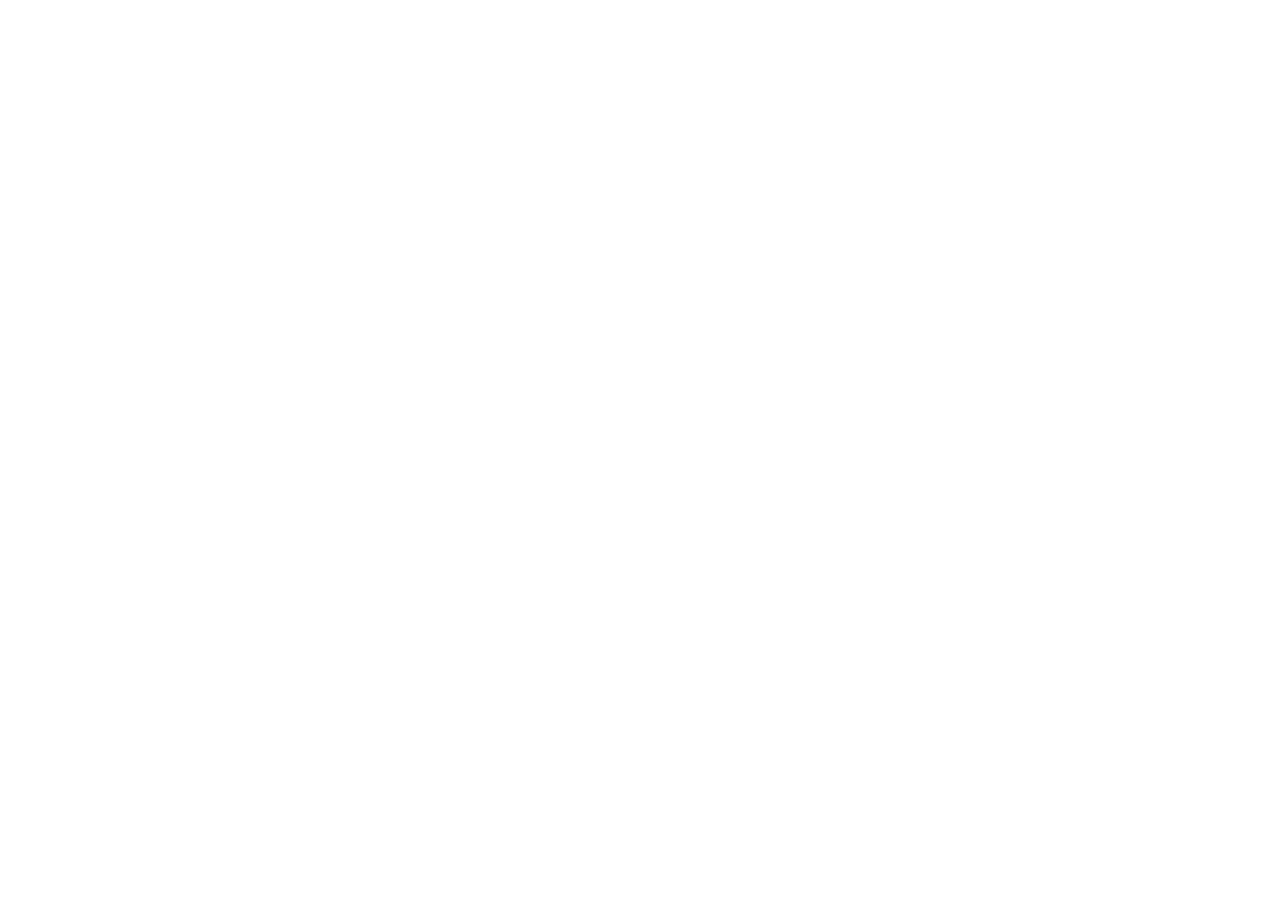
==== index.html @ d4e6cc29 "update" ====
<!DOCTYPE html>
<html lang="pl">
  <head>
    <meta charset="UTF-8" />
    <meta name="be-online" content="Kreatywne Studio Tworzenia Stron Internetowych" />
    <meta name="viewport" content="width=device-width, initial-scale=1.0" />
    <title>Main</title>
    <link
      rel="stylesheet"
      href="https://cdnjs.cloudflare.com/ajax/libs/modern-normalize/2.0.0/modern-normalize.min.css"
      integrity="sha512-4xo8blKMVCiXpTaLzQSLSw3KFOVPWhm/TRtuPVc4WG6kUgjH6J03IBuG7JZPkcWMxJ5huwaBpOpnwYElP/m6wg=="
      crossorigin="anonymous"
      referrerpolicy="no-referrer"
    />
    <link rel="preconnect" href="https://fonts.googleapis.com" />
    <link rel="preconnect" href="https://fonts.gstatic.com" crossorigin />
    <link
      href="https://fonts.googleapis.com/css2?family=Raleway:wght@800&family=Roboto:wght@400;500;700;900&display=swap"
      rel="stylesheet"
    />

    <link rel="stylesheet" href="./css/styles.css" />
  </head>
  <body></body>
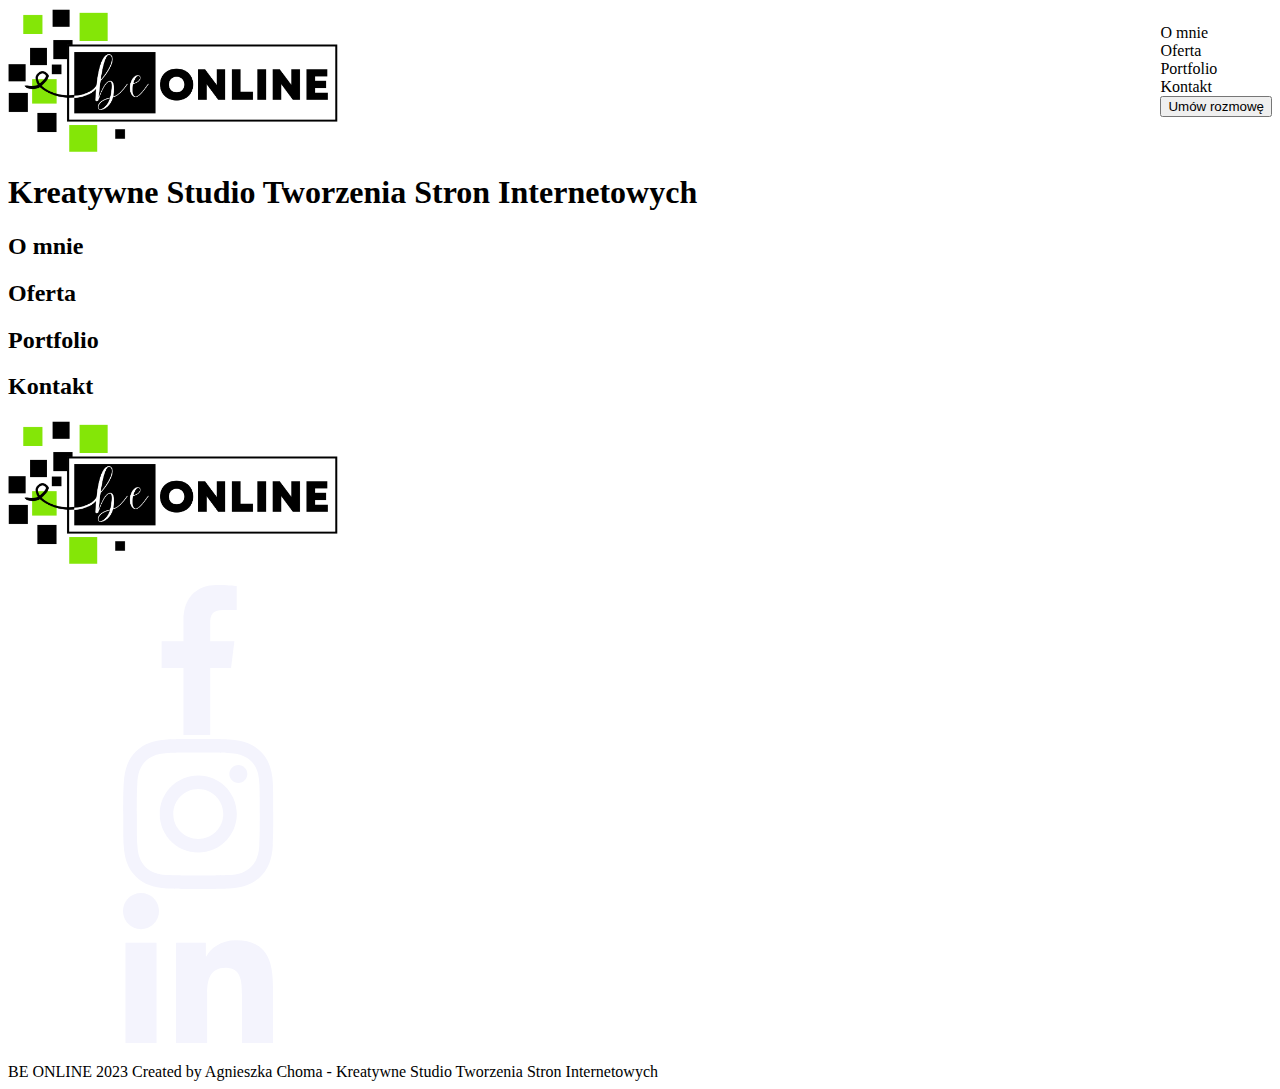
==== commit d99424d7: "update" ====
--- a/index.html
+++ b/index.html
@@ -4,7 +4,7 @@
     <meta charset="UTF-8" />
     <meta name="be-online" content="Kreatywne Studio Tworzenia Stron Internetowych" />
     <meta name="viewport" content="width=device-width, initial-scale=1.0" />
-    <title>Main</title>
+    <title>Kreatywne Studio Tworzenia Stron Internetowych </title>
     <link
       rel="stylesheet"
       href="https://cdnjs.cloudflare.com/ajax/libs/modern-normalize/2.0.0/modern-normalize.min.css"
@@ -21,4 +21,54 @@
 
     <link rel="stylesheet" href="./css/styles.css" />
   </head>
-  <body></body>+  <body>
+    <header>
+<img   src="./images/logo.png"
+alt="logo firmy"
+width="330"/> 
+<ul> <li>O mnie</li>
+  <li>Oferta</li>
+  <li>Portfolio</li>
+ 
+  <li>Kontakt</li>
+  <li><button type="button">Umów rozmowę</button></li>
+</ul>
+    </header>
+    <main>
+<section>
+  <h1>Kreatywne Studio Tworzenia Stron Internetowych</h1>
+</section><section>
+  <h2>O mnie</h2>  
+</section>
+<section>
+  <h2>Oferta</h2>  
+</section>
+<section>
+  <h2>Portfolio</h2>  
+</section>
+<section>
+  <h2>Kontakt</h2>  
+</section>
+    </main>
+    <footer><img   src="./images/logo.png"
+      alt="logo firmy"
+      width="330"/> 
+      <ul>
+     <li><a href="https://www.facebook.com/agnieszka.choma.965/" target="_blank" rel="noreferrer noopener"> <svg>
+        <use href="./images/symbol-defs.svg#icon-facebook"></use>
+      </svg></a></li>
+      <li><a href="https://www.instagram.com/droga.do.niezaleznosci/" target="_blank" rel="noreferrer noopener">
+        <svg>
+          <use href="./images/symbol-defs.svg#icon-instagram"></use>
+        </svg>
+      </a></li>
+      <li><a href="" target="_blank" rel="noreferrer noopener">
+        <svg>
+          <use href="./images/symbol-defs.svg#icon-linkedin"></use>
+        </svg>
+      </a></li>
+   </ul> 
+  <div>
+    BE ONLINE 2023 Created by Agnieszka Choma - Kreatywne Studio Tworzenia Stron Internetowych
+  </div></footer>
+  </body></html>--- a/css/styles.css
+++ b/css/styles.css
@@ -0,0 +1,10 @@
+:root{
+    --logo-color: #84E607;
+}
+ul{
+    list-style-type: none;
+}
+header{
+    display: flex;
+    justify-content: space-between;
+}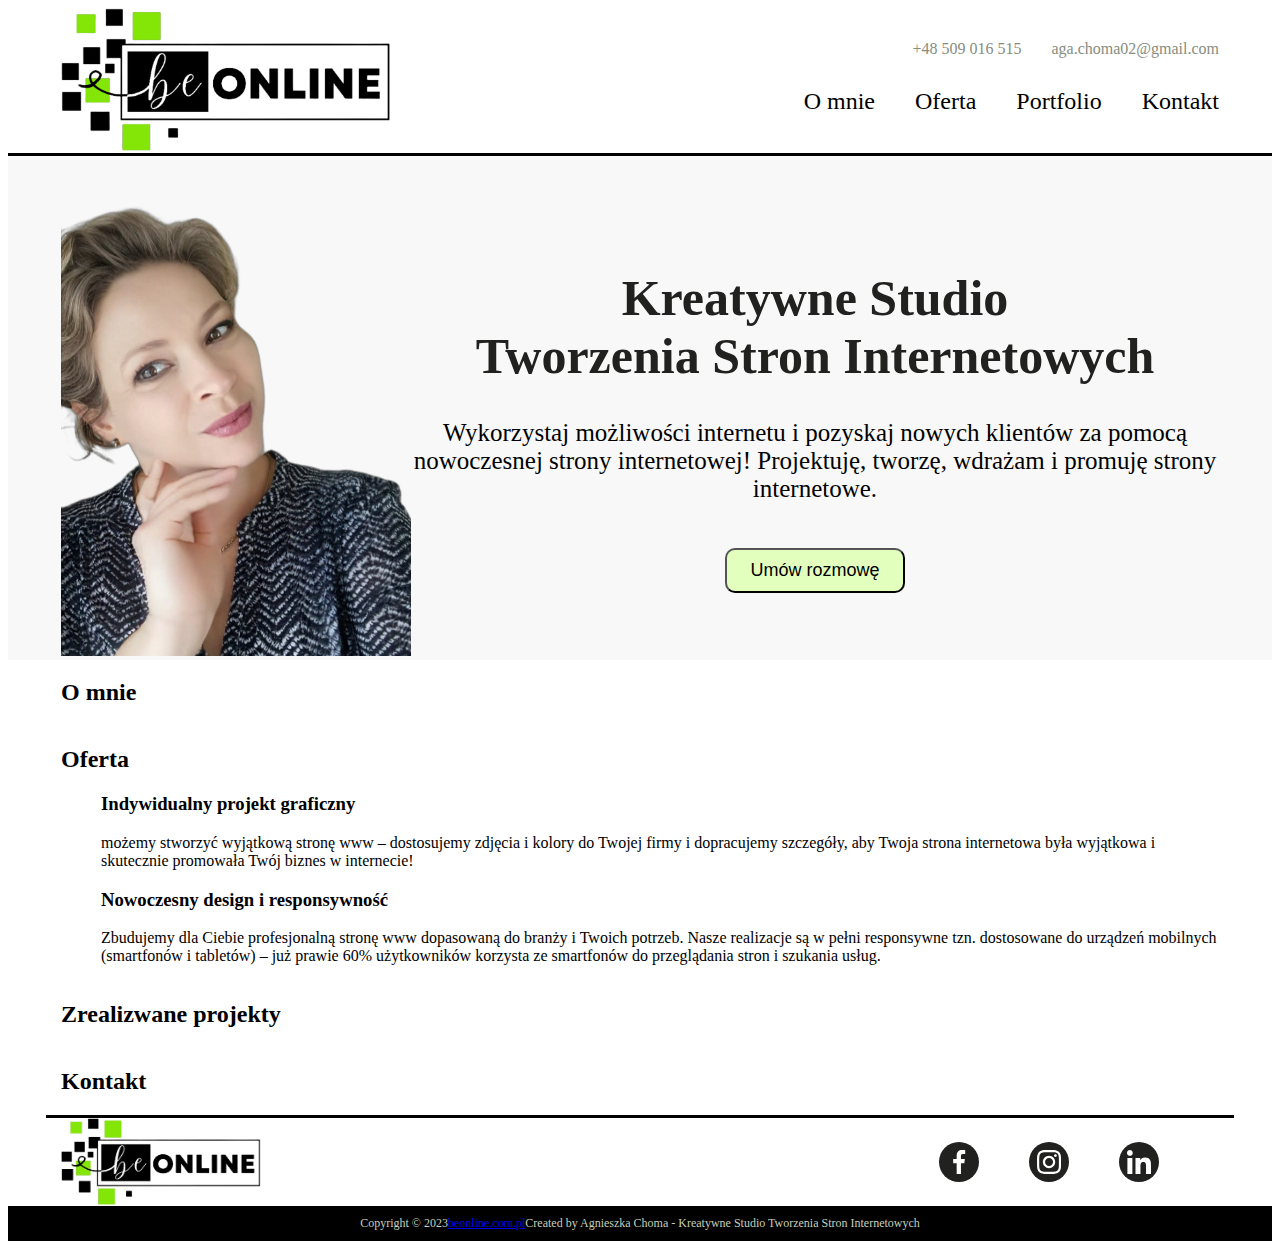
==== commit f813d4db: "update" ====
--- a/index.html
+++ b/index.html
@@ -22,53 +22,85 @@
     <link rel="stylesheet" href="./css/styles.css" />
   </head>
   <body>
-    <header>
-<img   src="./images/logo.png"
+    <header class="container">
+<img   src="./images/logo-transparent.png"
 alt="logo firmy"
-width="330"/> 
-<ul> <li>O mnie</li>
-  <li>Oferta</li>
-  <li>Portfolio</li>
- 
-  <li>Kontakt</li>
-  <li><button type="button">Umów rozmowę</button></li>
-</ul>
+width="330px"/> 
+<ul >
+  <li>
+<ul class="header-contect">
+  <li><a href="tel:+48509016515">+48 509 016 515</a></li>
+  <li><a href="mailto:aga.choma02@gmail.com">aga.choma02@gmail.com</a></li>
+</ul></li>
+<li><ul class="header-menu">
+  <li><a href="">O mnie</a></li>
+  <li><a href="">Oferta</a></li>
+  <li><a href="">Portfolio</a></li>
+  <li><a href="">Kontakt</a></li>
+</ul></li></ul>
     </header>
     <main>
-<section>
-  <h1>Kreatywne Studio Tworzenia Stron Internetowych</h1>
-</section><section>
+<section class="main-item">
+  <ul class="main container">
+    <li>
+ <img
+ src="./images/my-photo.png" 
+ alt="uśmiechnięta kobieta w upiętych blond włosach" 
+ width="350px"/>
+</li> <li class="main-text"><h1>Kreatywne Studio <br/>
+  Tworzenia Stron 
+  Internetowych</h1>
+<p>Wykorzystaj możliwości internetu i pozyskaj nowych klientów za pomocą nowoczesnej strony internetowej!
+   Projektuję, tworzę, wdrażam i promuję strony internetowe.</p>
+  
+<button class="main-button" type="button">Umów rozmowę</button>
+</li></ul></section>
+<section class="container">
   <h2>O mnie</h2>  
 </section>
-<section>
+<section class="container">
   <h2>Oferta</h2>  
+  <ul><li><h3>Indywidualny projekt graficzny</h3>
+    <p>możemy stworzyć wyjątkową stronę www
+      – dostosujemy zdjęcia i kolory do Twojej firmy i dopracujemy szczegóły, 
+      aby Twoja strona internetowa była wyjątkowa i skutecznie promowała Twój biznes w internecie!</p>
+  </li>
+<li><h3>Nowoczesny design i responsywność</h3><p>
+  Zbudujemy dla Ciebie profesjonalną stronę www dopasowaną do branży i Twoich potrzeb. 
+  Nasze realizacje są w pełni responsywne tzn. dostosowane do urządzeń mobilnych (smartfonów i tabletów) 
+  – już prawie 60% użytkowników korzysta ze smartfonów do przeglądania stron i szukania usług.</p></li>
+
+
+  </ul>
 </section>
-<section>
-  <h2>Portfolio</h2>  
+<section class="container">
+  <h2>Zrealizwane projekty</h2>  
 </section>
-<section>
+<section class="container">
   <h2>Kontakt</h2>  
 </section>
     </main>
-    <footer><img   src="./images/logo.png"
+    <section class="footer container">
+      <img   src="./images/logo-transparent.png"
       alt="logo firmy"
-      width="330"/> 
-      <ul>
-     <li><a href="https://www.facebook.com/agnieszka.choma.965/" target="_blank" rel="noreferrer noopener"> <svg>
+      width="200"/> 
+      <ul class="footer-sm">
+     <li><a href="https://www.facebook.com/agnieszka.choma.965/" target="_blank" rel="noreferrer noopener"> 
+      <svg class="footer-icon-sm">
         <use href="./images/symbol-defs.svg#icon-facebook"></use>
       </svg></a></li>
       <li><a href="https://www.instagram.com/droga.do.niezaleznosci/" target="_blank" rel="noreferrer noopener">
-        <svg>
+        <svg class="footer-icon-sm" >
           <use href="./images/symbol-defs.svg#icon-instagram"></use>
         </svg>
       </a></li>
       <li><a href="" target="_blank" rel="noreferrer noopener">
-        <svg>
+        <svg width="40px" height="40px" class="footer-icon-sm">
           <use href="./images/symbol-defs.svg#icon-linkedin"></use>
         </svg>
       </a></li>
-   </ul> 
-  <div>
-    BE ONLINE 2023 Created by Agnieszka Choma - Kreatywne Studio Tworzenia Stron Internetowych
-  </div></footer>
+   </ul> </section>
+  <footer class="last-footer">
+    Copyright © 2023<span>  </span><a href="beonline.com.pl">beonline.com.pl</a> <span>  </span>  Created by Agnieszka Choma - Kreatywne Studio Tworzenia Stron Internetowych
+  </footer>
   </body></html>--- a/css/styles.css
+++ b/css/styles.css
@@ -1,10 +1,120 @@
 :root{
     --logo-color: #84E607;
+    --background-green:#E2FFBE;
+    --background: #D4EDB5;
+    --background-grey: #F8F8F8;
+    --black: #000000;
+    --white: #FFFFFF;
+    --grey: #C6CFBB;
+    --dark-grey: #878D80; 
+    --mega-dark-grey:#212220; 
 }
+
 ul{
     list-style-type: none;
 }
+
+
+html{
+    box-sizing: border-box;
+    max-width: 1440px;
+    margin: auto;
+}
+section {
+    padding-top: 50px;
+  }
+.container {
+    margin: 0 auto;
+    padding: 0 15px;
+    overflow: hidden;
+    max-width: 1158px;
+  }
+/* ----- Nagłówek ----- */
 header{
     display: flex;
     justify-content: space-between;
-}+    padding: 10px;   
+}
+.header-contect{ display: flex;
+    gap: 30px;    justify-content: flex-end;
+    padding-top: 16px;
+
+}
+.header-contect a{text-decoration: none;
+font-size: 16px;
+color: var(--dark-grey);
+}
+.header-menu{display: flex;
+    gap: 40px;    justify-content: flex-end;
+padding-top: 30px;
+}
+.header-menu a{text-decoration: none;
+    font-size: 24px;
+    color: var(--black);
+}
+
+.header-menu a:hover, 
+.header-menu a:focus {
+    text-shadow: 1px 1px 2px var(--logo-color);}
+
+
+/* ----- Sekcja główna ------ */
+
+.main{display: flex;}
+.main-item{background: var(--background-grey);
+    border-top: 3px solid var(--black);}
+.main-text{display: inline;
+    justify-content: center;
+    text-align: center;
+    margin-top: 30px;
+    font-size: 25px;
+}
+h1{font-size: 50px;
+    color: var(--mega-dark-grey);
+text-align: center;}
+
+.main-button{width: 180px;
+    height: 45px;
+    flex-shrink: 0;
+    font-size: 18px;
+border-radius: 10px;
+background: var(--background-green);
+border-color: var(--black);
+margin-top: 20px;}
+.main-button:focus,
+.main-button:hover{background: var(--logo-color);}
+/* ----- Stopka ----- */
+.footer{ display: flex;    
+    justify-content: space-between;
+    border-top: 3px solid var(--black);
+}
+.footer-sm{
+    display: flex;
+    justify-content: flex-end;
+    gap: 50px;
+    align-items: center;
+    padding-right: 60px; 
+}
+.footer-sm li{
+    border-radius: 50%;
+    width: 40px;
+    height: 40px;
+background-color: var(--mega-dark-grey);
+}
+.footer-icon-sm{fill: var(--white);
+    margin: 8px;
+    width: 24px;
+    height: 24px;}
+.footer-sm li:hover, 
+.footer-sm li:focus{
+    background-color: var(--logo-color);
+}
+
+/* ----- Ostatnia stopka ----- */
+
+footer {display: flex;
+    justify-content: center;
+    background: var(--black);
+    color: var(--grey);
+    padding: 10px;
+    font-size: 12px;}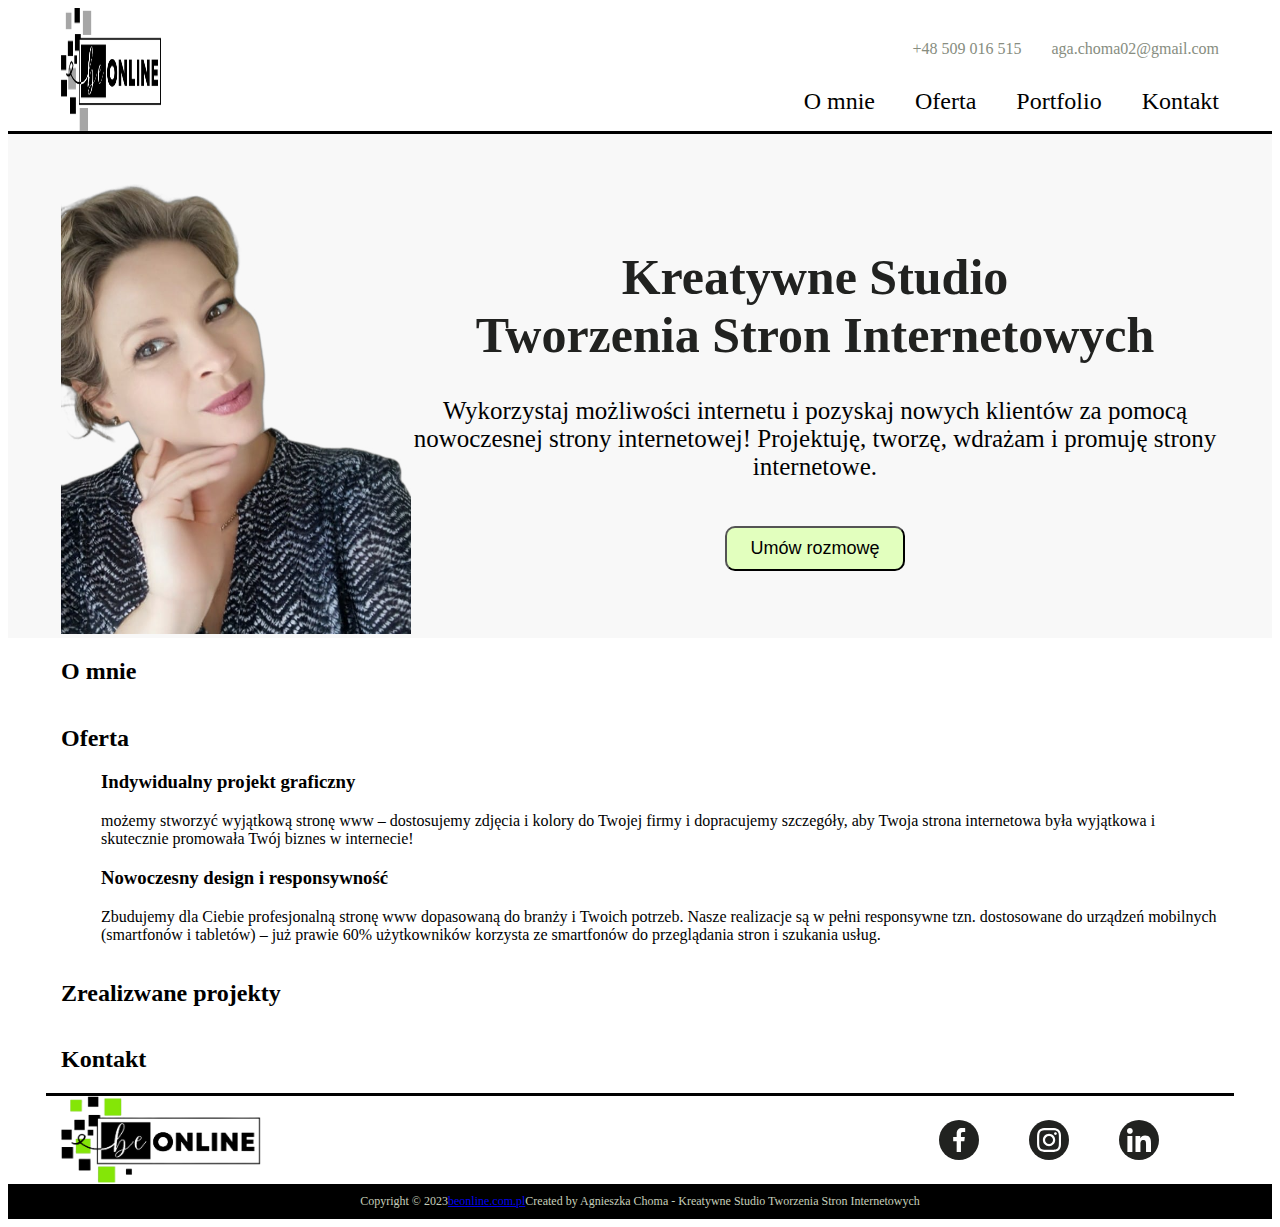
==== commit 796c616d: "g" ====
--- a/index.html
+++ b/index.html
@@ -23,9 +23,9 @@
   </head>
   <body>
     <header class="container">
-<img   src="./images/logo-transparent.png"
+<img   src="./images/new-logo.png"
 alt="logo firmy"
-width="330px"/> 
+width="100px" /> 
 <ul >
   <li>
 <ul class="header-contect">
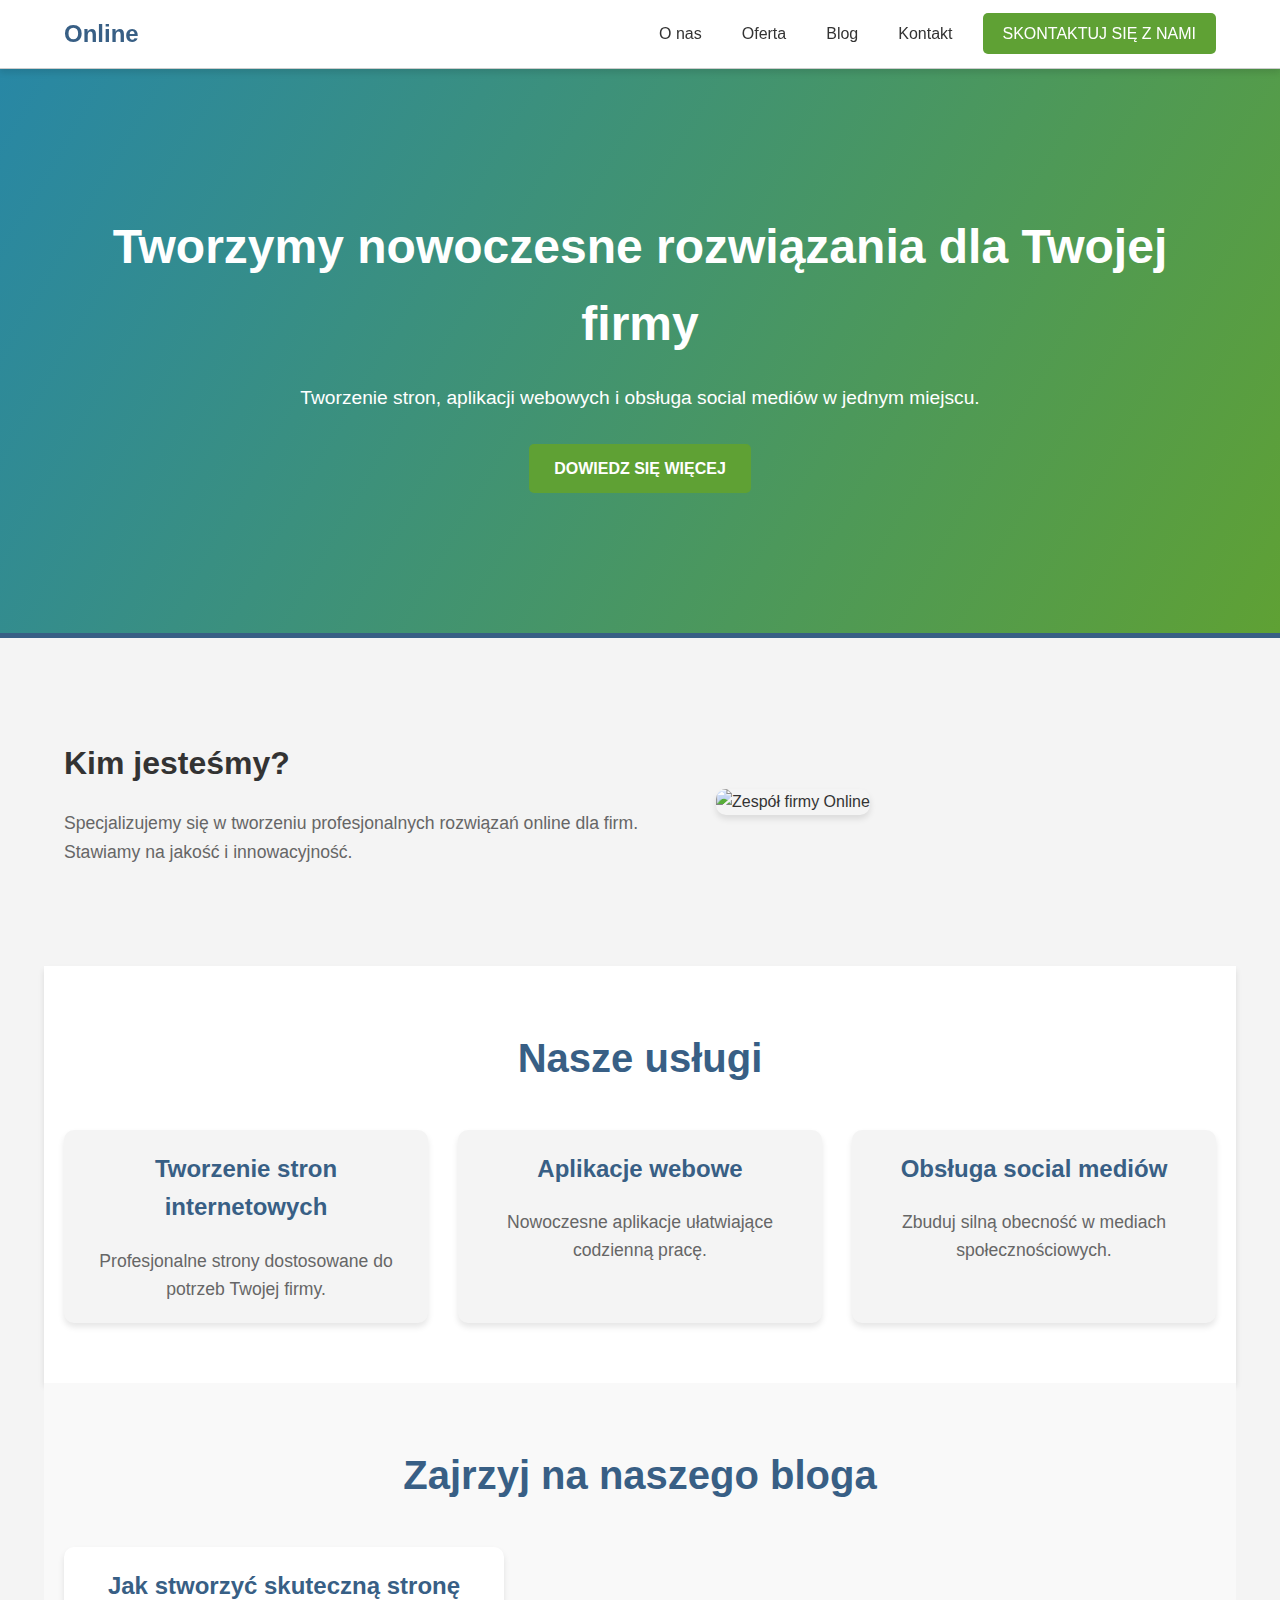
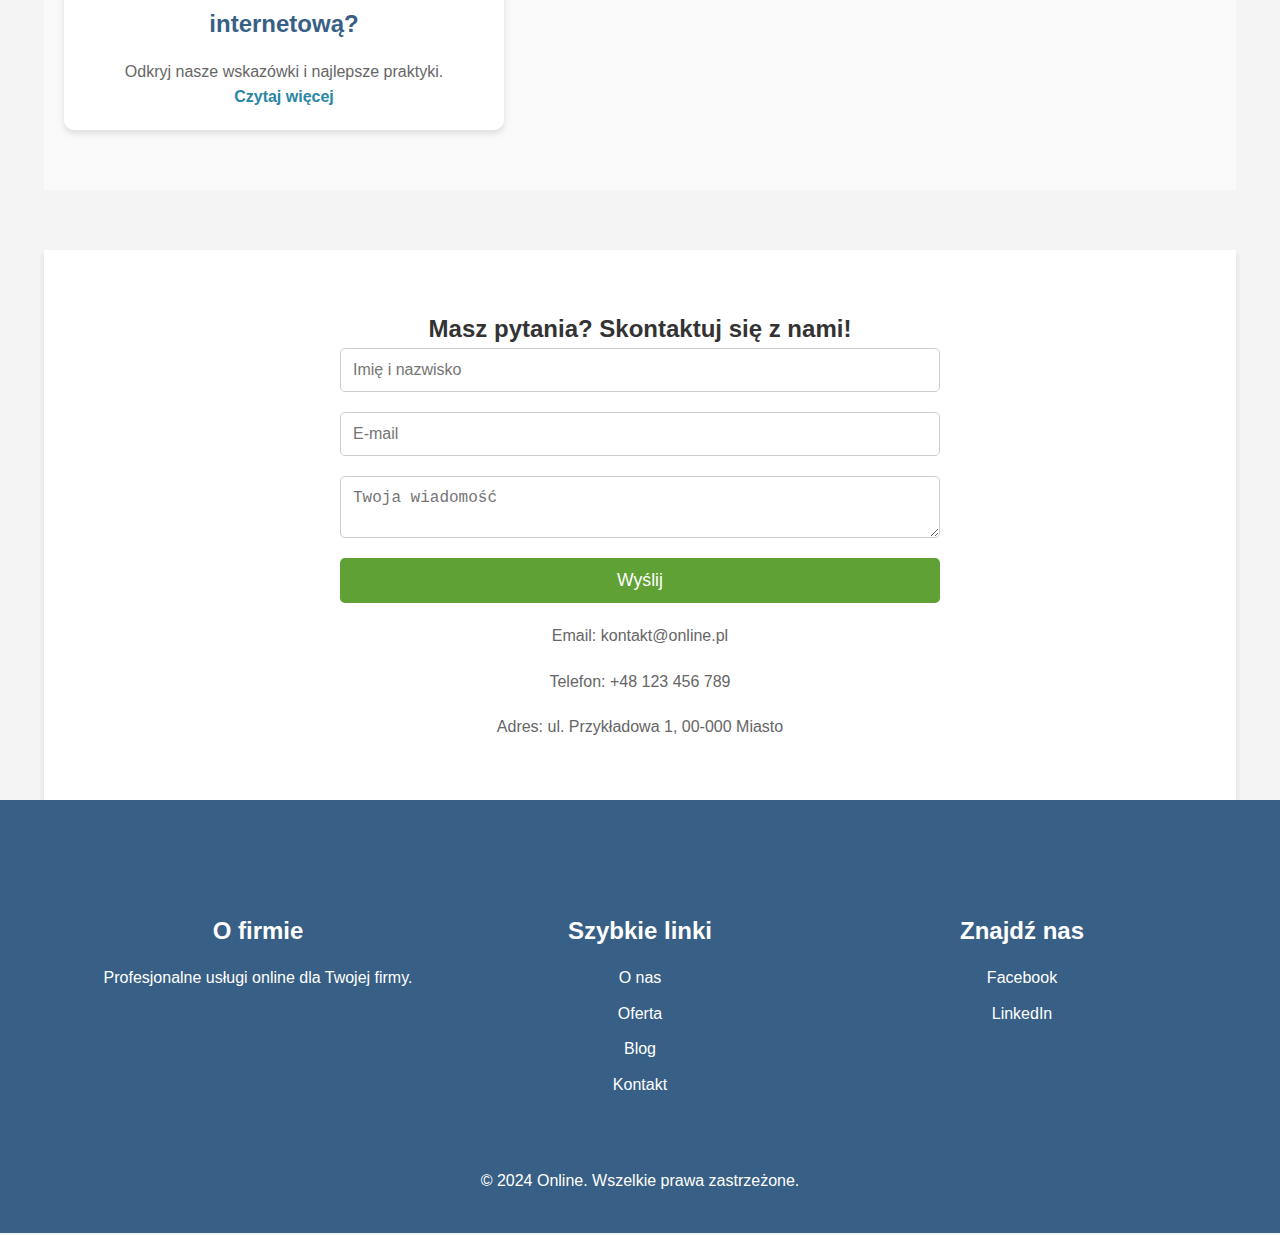
==== commit bc661630: "," ====
--- a/index.html
+++ b/index.html
@@ -2,105 +2,119 @@
 <html lang="pl">
   <head>
     <meta charset="UTF-8" />
-    <meta name="be-online" content="Kreatywne Studio Tworzenia Stron Internetowych" />
     <meta name="viewport" content="width=device-width, initial-scale=1.0" />
-    <title>Kreatywne Studio Tworzenia Stron Internetowych </title>
-    <link
-      rel="stylesheet"
-      href="https://cdnjs.cloudflare.com/ajax/libs/modern-normalize/2.0.0/modern-normalize.min.css"
-      integrity="sha512-4xo8blKMVCiXpTaLzQSLSw3KFOVPWhm/TRtuPVc4WG6kUgjH6J03IBuG7JZPkcWMxJ5huwaBpOpnwYElP/m6wg=="
-      crossorigin="anonymous"
-      referrerpolicy="no-referrer"
-    />
-    <link rel="preconnect" href="https://fonts.googleapis.com" />
-    <link rel="preconnect" href="https://fonts.gstatic.com" crossorigin />
-    <link
-      href="https://fonts.googleapis.com/css2?family=Raleway:wght@800&family=Roboto:wght@400;500;700;900&display=swap"
-      rel="stylesheet"
-    />
-
+    <title>Online - Profesjonalne Usługi dla Firm</title>
     <link rel="stylesheet" href="./css/styles.css" />
   </head>
   <body>
-    <header class="container">
-<img   src="./images/new-logo.png"
-alt="logo firmy"
-width="100px" /> 
-<ul >
-  <li>
-<ul class="header-contect">
-  <li><a href="tel:+48509016515">+48 509 016 515</a></li>
-  <li><a href="mailto:aga.choma02@gmail.com">aga.choma02@gmail.com</a></li>
-</ul></li>
-<li><ul class="header-menu">
-  <li><a href="">O mnie</a></li>
-  <li><a href="">Oferta</a></li>
-  <li><a href="">Portfolio</a></li>
-  <li><a href="">Kontakt</a></li>
-</ul></li></ul>
+    <!-- Header -->
+    <header>
+      <div class="container navbar">
+        <div class="logo">Online</div>
+        <ul class="menu">
+          <li><a href="#about">O nas</a></li>
+          <li><a href="#services">Oferta</a></li>
+          <li><a href="#blog">Blog</a></li>
+          <li><a href="#contact">Kontakt</a></li>
+          <li><a href="#contact" class="cta">Skontaktuj się z nami</a></li>
+        </ul>
+      </div>
     </header>
-    <main>
-<section class="main-item">
-  <ul class="main container">
-    <li>
- <img
- src="./images/my-photo.png" 
- alt="uśmiechnięta kobieta w upiętych blond włosach" 
- width="350px"/>
-</li> <li class="main-text"><h1>Kreatywne Studio <br/>
-  Tworzenia Stron 
-  Internetowych</h1>
-<p>Wykorzystaj możliwości internetu i pozyskaj nowych klientów za pomocą nowoczesnej strony internetowej!
-   Projektuję, tworzę, wdrażam i promuję strony internetowe.</p>
-  
-<button class="main-button" type="button">Umów rozmowę</button>
-</li></ul></section>
-<section class="container">
-  <h2>O mnie</h2>  
-</section>
-<section class="container">
-  <h2>Oferta</h2>  
-  <ul><li><h3>Indywidualny projekt graficzny</h3>
-    <p>możemy stworzyć wyjątkową stronę www
-      – dostosujemy zdjęcia i kolory do Twojej firmy i dopracujemy szczegóły, 
-      aby Twoja strona internetowa była wyjątkowa i skutecznie promowała Twój biznes w internecie!</p>
-  </li>
-<li><h3>Nowoczesny design i responsywność</h3><p>
-  Zbudujemy dla Ciebie profesjonalną stronę www dopasowaną do branży i Twoich potrzeb. 
-  Nasze realizacje są w pełni responsywne tzn. dostosowane do urządzeń mobilnych (smartfonów i tabletów) 
-  – już prawie 60% użytkowników korzysta ze smartfonów do przeglądania stron i szukania usług.</p></li>
 
+    <!-- Hero Section -->
+    <section class="hero">
+      <div class="container">
+        <h1>Tworzymy nowoczesne rozwiązania dla Twojej firmy</h1>
+        <p>
+          Tworzenie stron, aplikacji webowych i obsługa social mediów w jednym
+          miejscu.
+        </p>
+        <a href="#services" class="cta">Dowiedz się więcej</a>
+      </div>
+    </section>
 
-  </ul>
-</section>
-<section class="container">
-  <h2>Zrealizwane projekty</h2>  
-</section>
-<section class="container">
-  <h2>Kontakt</h2>  
-</section>
-    </main>
-    <section class="footer container">
-      <img   src="./images/logo-transparent.png"
-      alt="logo firmy"
-      width="200"/> 
-      <ul class="footer-sm">
-     <li><a href="https://www.facebook.com/agnieszka.choma.965/" target="_blank" rel="noreferrer noopener"> 
-      <svg class="footer-icon-sm">
-        <use href="./images/symbol-defs.svg#icon-facebook"></use>
-      </svg></a></li>
-      <li><a href="https://www.instagram.com/droga.do.niezaleznosci/" target="_blank" rel="noreferrer noopener">
-        <svg class="footer-icon-sm" >
-          <use href="./images/symbol-defs.svg#icon-instagram"></use>
-        </svg>
-      </a></li>
-      <li><a href="" target="_blank" rel="noreferrer noopener">
-        <svg width="40px" height="40px" class="footer-icon-sm">
-          <use href="./images/symbol-defs.svg#icon-linkedin"></use>
-        </svg>
-      </a></li>
-   </ul> </section>
-  <footer class="last-footer">
-    Copyright © 2023<span>  </span><a href="beonline.com.pl">beonline.com.pl</a> <span>  </span>  Created by Agnieszka Choma - Kreatywne Studio Tworzenia Stron Internetowych
-  </footer>
-  </body></html>+    <!-- About Section -->
+    <section id="about" class="about container">
+      <div class="about-text">
+        <h2>Kim jesteśmy?</h2>
+        <p>
+          Specjalizujemy się w tworzeniu profesjonalnych rozwiązań online dla
+          firm. Stawiamy na jakość i innowacyjność.
+        </p>
+      </div>
+      <div class="about-image">
+        <img src="team.jpg" alt="Zespół firmy Online" />
+      </div>
+    </section>
+
+    <!-- Services Section -->
+    <section id="services" class="services container">
+      <h2>Nasze usługi</h2>
+      <div class="service-list">
+        <div class="service-item">
+          <h3>Tworzenie stron internetowych</h3>
+          <p>Profesjonalne strony dostosowane do potrzeb Twojej firmy.</p>
+        </div>
+        <div class="service-item">
+          <h3>Aplikacje webowe</h3>
+          <p>Nowoczesne aplikacje ułatwiające codzienną pracę.</p>
+        </div>
+        <div class="service-item">
+          <h3>Obsługa social mediów</h3>
+          <p>Zbuduj silną obecność w mediach społecznościowych.</p>
+        </div>
+      </div>
+    </section>
+
+    <!-- Blog Section -->
+    <section id="blog" class="blog container">
+      <h2>Zajrzyj na naszego bloga</h2>
+      <div class="blog-list">
+        <article class="blog-post">
+          <h3>Jak stworzyć skuteczną stronę internetową?</h3>
+          <p>Odkryj nasze wskazówki i najlepsze praktyki.</p>
+          <a href="#">Czytaj więcej</a>
+        </article>
+      </div>
+    </section>
+
+    <!-- Contact Section -->
+    <section id="contact" class="contact container">
+      <h2>Masz pytania? Skontaktuj się z nami!</h2>
+      <form class="contact-form">
+        <input type="text" placeholder="Imię i nazwisko" required />
+        <input type="email" placeholder="E-mail" required />
+        <textarea placeholder="Twoja wiadomość" required></textarea>
+        <button type="submit">Wyślij</button>
+      </form>
+      <div class="contact-info">
+        <p>Email: kontakt@online.pl</p>
+        <p>Telefon: +48 123 456 789</p>
+        <p>Adres: ul. Przykładowa 1, 00-000 Miasto</p>
+      </div>
+    </section>
+
+    <!-- Footer -->
+    <footer>
+      <div class="container footer-links">
+        <div>
+          <h4>O firmie</h4>
+          <p>Profesjonalne usługi online dla Twojej firmy.</p>
+        </div>
+        <div>
+          <h4>Szybkie linki</h4>
+          <a href="#about">O nas</a>
+          <a href="#services">Oferta</a>
+          <a href="#blog">Blog</a>
+          <a href="#contact">Kontakt</a>
+        </div>
+        <div>
+          <h4>Znajdź nas</h4>
+          <a href="#">Facebook</a>
+          <a href="#">LinkedIn</a>
+        </div>
+      </div>
+      <p class="footer-note">© 2024 Online. Wszelkie prawa zastrzeżone.</p>
+    </footer>
+  </body>
+</html>
--- a/css/styles.css
+++ b/css/styles.css
@@ -1,120 +1,360 @@
-:root{
-    --logo-color: #84E607;
-    --background-green:#E2FFBE;
-    --background: #D4EDB5;
-    --background-grey: #F8F8F8;
-    --black: #000000;
-    --white: #FFFFFF;
-    --grey: #C6CFBB;
-    --dark-grey: #878D80; 
-    --mega-dark-grey:#212220; 
-}
-
-ul{
-    list-style-type: none;
-}
-
-
-html{
-    box-sizing: border-box;
-    max-width: 1440px;
-    margin: auto;
-}
-section {
-    padding-top: 50px;
-  }
+/* Reset */
+body,
+h1,
+h2,
+h3,
+p,
+ul,
+a,
+input,
+textarea,
+button {
+  margin: 0;
+  padding: 0;
+  box-sizing: border-box;
+}
+
+/* Ogólne */
+body {
+  font-family: Arial, sans-serif;
+  line-height: 1.6;
+  background-color: #f4f4f4; /* Jasne tło */
+  color: #333;
+}
+
+/* Kontener */
 .container {
-    margin: 0 auto;
-    padding: 0 15px;
-    overflow: hidden;
-    max-width: 1158px;
-  }
-/* ----- Nagłówek ----- */
-header{
-    display: flex;
-    justify-content: space-between;
-    padding: 10px;   
-}
-.header-contect{ display: flex;
-    gap: 30px;    justify-content: flex-end;
-    padding-top: 16px;
-
-}
-.header-contect a{text-decoration: none;
-font-size: 16px;
-color: var(--dark-grey);
-}
-.header-menu{display: flex;
-    gap: 40px;    justify-content: flex-end;
-padding-top: 30px;
-}
-.header-menu a{text-decoration: none;
-    font-size: 24px;
-    color: var(--black);
-}
-
-.header-menu a:hover, 
-.header-menu a:focus {
-    text-shadow: 1px 1px 2px var(--logo-color);}
-
-
-/* ----- Sekcja główna ------ */
-
-.main{display: flex;}
-.main-item{background: var(--background-grey);
-    border-top: 3px solid var(--black);}
-.main-text{display: inline;
-    justify-content: center;
-    text-align: center;
-    margin-top: 30px;
-    font-size: 25px;
-}
-h1{font-size: 50px;
-    color: var(--mega-dark-grey);
-text-align: center;}
-
-.main-button{width: 180px;
-    height: 45px;
-    flex-shrink: 0;
-    font-size: 18px;
-border-radius: 10px;
-background: var(--background-green);
-border-color: var(--black);
-margin-top: 20px;}
-.main-button:focus,
-.main-button:hover{background: var(--logo-color);}
-/* ----- Stopka ----- */
-.footer{ display: flex;    
-    justify-content: space-between;
-    border-top: 3px solid var(--black);
-}
-.footer-sm{
-    display: flex;
-    justify-content: flex-end;
-    gap: 50px;
-    align-items: center;
-    padding-right: 60px; 
-}
-.footer-sm li{
-    border-radius: 50%;
-    width: 40px;
-    height: 40px;
-background-color: var(--mega-dark-grey);
-}
-.footer-icon-sm{fill: var(--white);
-    margin: 8px;
-    width: 24px;
-    height: 24px;}
-.footer-sm li:hover, 
-.footer-sm li:focus{
-    background-color: var(--logo-color);
-}
-
-/* ----- Ostatnia stopka ----- */
-
-footer {display: flex;
-    justify-content: center;
-    background: var(--black);
-    color: var(--grey);
-    padding: 10px;
-    font-size: 12px;}+  width: 90%;
+  max-width: 1200px;
+  margin: 0 auto;
+  padding: 40px 0; /* Padding, aby kontenery miały przestrzeń */
+}
+
+/* Header */
+header {
+  background: white;
+  border-bottom: 1px solid #ccc;
+  position: sticky;
+  top: 0;
+  z-index: 1000;
+  box-shadow: 0 4px 6px rgba(0, 0, 0, 0.1); /* Dodanie cienia */
+}
+
+.navbar {
+  display: flex;
+  justify-content: space-between;
+  align-items: center;
+  padding: 15px 0;
+}
+
+.logo {
+  font-size: 1.5rem;
+  color: #385f85;
+  font-weight: bold;
+}
+
+.menu {
+  display: flex;
+  gap: 20px;
+}
+
+.menu li {
+  list-style: none;
+}
+
+.menu a {
+  text-decoration: none;
+  color: #333;
+  font-weight: 500;
+  padding: 10px;
+  transition: color 0.3s;
+}
+
+.menu a:hover {
+  color: #5fa134;
+}
+
+.menu .cta {
+  background: #5fa134;
+  color: white;
+  padding: 12px 20px;
+  border-radius: 5px;
+  text-transform: uppercase;
+}
+
+.menu .cta:hover {
+  background: #4b8c29;
+}
+
+/* Hero */
+.hero {
+  background: linear-gradient(120deg, #2887a5, #5fa134);
+  color: white;
+  text-align: center;
+  padding: 100px 20px;
+  border-bottom: 5px solid #385f85;
+}
+
+.hero h1 {
+  font-size: 3rem;
+  font-weight: bold;
+}
+
+.hero p {
+  font-size: 1.2rem;
+  margin-top: 20px;
+  max-width: 800px;
+  margin-left: auto;
+  margin-right: auto;
+}
+
+.hero .cta {
+  background: #5fa134;
+  color: white;
+  padding: 12px 25px;
+  border-radius: 5px;
+  text-transform: uppercase;
+  font-weight: bold;
+  margin-top: 30px;
+  display: inline-block;
+  text-decoration: none;
+}
+
+.hero .cta:hover {
+  background: #4b8c29;
+}
+
+/* Sekcja O nas */
+.about {
+  display: flex;
+  justify-content: space-between;
+  align-items: center;
+  margin-top: 60px;
+}
+
+.about-text {
+  flex: 1;
+  padding-right: 20px;
+}
+
+.about-text h2 {
+  font-size: 2rem;
+  margin-bottom: 20px;
+}
+
+.about-text p {
+  font-size: 1.1rem;
+  line-height: 1.6;
+  color: #666;
+}
+
+.about-image {
+  flex: 1;
+  max-width: 500px;
+}
+
+.about-image img {
+  width: 100%;
+  border-radius: 10px;
+  box-shadow: 0 4px 6px rgba(0, 0, 0, 0.1);
+}
+
+/* Sekcja Oferta */
+.services {
+  background-color: white;
+  padding: 60px 20px;
+  box-shadow: 0 4px 6px rgba(0, 0, 0, 0.1);
+  margin-top: 60px;
+}
+
+.services h2 {
+  text-align: center;
+  font-size: 2.5rem;
+  margin-bottom: 40px;
+  color: #385f85;
+}
+
+.service-list {
+  display: flex;
+  justify-content: space-between;
+  gap: 30px;
+}
+
+.service-item {
+  background-color: #f4f4f4;
+  padding: 20px;
+  border-radius: 10px;
+  box-shadow: 0 4px 6px rgba(0, 0, 0, 0.1);
+  text-align: center;
+  flex: 1;
+  transition: transform 0.3s ease-in-out;
+}
+
+.service-item:hover {
+  transform: translateY(-10px);
+}
+
+.service-item h3 {
+  font-size: 1.5rem;
+  margin-bottom: 20px;
+  color: #385f85;
+}
+
+.service-item p {
+  font-size: 1.1rem;
+  color: #666;
+}
+
+.service-item a {
+  text-decoration: none;
+  color: #5fa134;
+  font-weight: bold;
+  display: inline-block;
+  margin-top: 20px;
+}
+
+.service-item a:hover {
+  color: #4b8c29;
+}
+
+/* Sekcja Blog */
+.blog {
+  padding: 60px 20px;
+  background-color: #f9f9f9;
+  text-align: center;
+}
+
+.blog h2 {
+  font-size: 2.5rem;
+  margin-bottom: 40px;
+  color: #385f85;
+}
+
+.blog-list {
+  display: flex;
+  justify-content: space-between;
+  gap: 30px;
+}
+
+.blog-post {
+  background-color: white;
+  padding: 20px;
+  border-radius: 10px;
+  box-shadow: 0 4px 6px rgba(0, 0, 0, 0.1);
+  flex: 1;
+  max-width: 400px;
+  transition: transform 0.3s ease-in-out;
+}
+
+.blog-post:hover {
+  transform: translateY(-10px);
+}
+
+.blog-post h3 {
+  font-size: 1.5rem;
+  margin-bottom: 15px;
+  color: #385f85;
+}
+
+.blog-post p {
+  font-size: 1rem;
+  color: #666;
+}
+
+.blog-post a {
+  text-decoration: none;
+  color: #2887a5;
+  font-weight: bold;
+}
+
+.blog-post a:hover {
+  color: #5fa134;
+}
+
+/* Sekcja Kontakt */
+.contact {
+  background-color: #fff;
+  padding: 60px 20px;
+  box-shadow: 0 4px 6px rgba(0, 0, 0, 0.1);
+  margin-top: 60px;
+  text-align: center;
+}
+
+.contact-form {
+  max-width: 600px;
+  margin: 0 auto;
+  display: flex;
+  flex-direction: column;
+  gap: 20px;
+}
+
+.contact-form input,
+.contact-form textarea {
+  padding: 12px;
+  border: 1px solid #ccc;
+  border-radius: 5px;
+  font-size: 1rem;
+  width: 100%;
+  max-width: 100%;
+}
+
+.contact-form button {
+  padding: 12px;
+  background-color: #5fa134;
+  color: white;
+  border: none;
+  border-radius: 5px;
+  font-size: 1.1rem;
+  cursor: pointer;
+  transition: background-color 0.3s;
+}
+
+.contact-form button:hover {
+  background-color: #4b8c29;
+}
+
+.contact-info p {
+  margin-top: 20px;
+  font-size: 1rem;
+  color: #666;
+}
+
+/* Stopka */
+footer {
+  background-color: #385f85;
+  color: white;
+  padding: 40px 20px;
+  text-align: center;
+}
+
+.footer-links {
+  display: flex;
+  justify-content: space-between;
+  gap: 30px;
+}
+
+.footer-links div {
+  flex: 1;
+}
+
+.footer-links h4 {
+  font-size: 1.5rem;
+  margin-bottom: 15px;
+}
+
+.footer-links a {
+  color: white;
+  text-decoration: none;
+  font-size: 1rem;
+  display: block;
+  margin-bottom: 10px;
+}
+
+.footer-links a:hover {
+  color: #5fa134;
+}
+
+.footer-note {
+  font-size: 1rem;
+  margin-top: 20px;
+}
